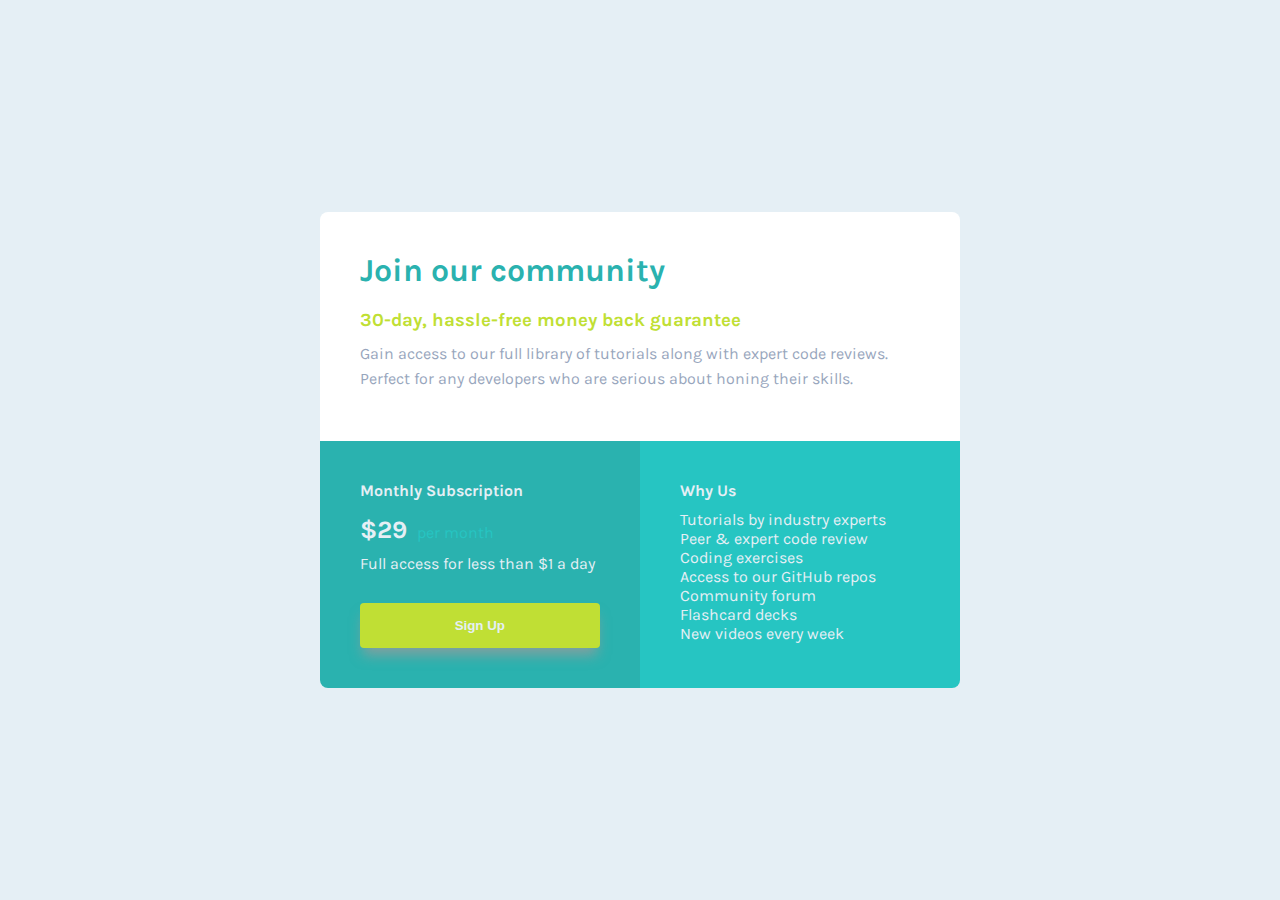
==== index.html @ 64156051 "updated file structure" ====
<!DOCTYPE html>
<html lang="en">

<head>
  <meta charset="UTF-8">
  <meta name="viewport" content="width=device-width, initial-scale=1.0">
  <!-- displays site properly based on user's device -->
  <link rel="icon" type="image/png" sizes="32x32" href="./images/favicon-32x32.png">
  <!-- link the html to css -->
  <link rel="stylesheet" href="./style.css">
  <link rel="stylesheet" href="./predefined.css">
  <!-- Font style -->
  <!-- Karla font -->
  <link rel="preconnect" href="https://fonts.googleapis.com">
  <link rel="preconnect" href="https://fonts.gstatic.com" crossorigin>
  <link href="https://fonts.googleapis.com/css2?family=Karla:wght@400;700&display=swap" rel="stylesheet">
  <title>Frontend Mentor | Single Price Grid Component</title>
</head>

<body class="light-gray">
  <main class="container grid">
    <div class="cta white">
      <h1 class="cta-heading">Join our community</h1>
      <h3 class="cta-sub-heading">30-day, hassle-free money back guarantee</h3>
      <p class="cta-paragraph grayish-blue-font">Gain access to our full library of tutorials along with expert code
        reviews.<br>
        Perfect for any developers who are serious about honing their skills.
      </p>
    </div>
    <div class="subscription cyan light-gray-font">
      <h4 class="subscription-heading">
        Monthly Subscription
      </h4>
      <p class="subscription-plan">
        <span class="price">&dollar;29</span><span class="duration">per month</span>
      </p>
      <p class="subscription-access">
        Full access for less than &dollar;1 a day
      </p>
      <button class="bright-yellow light-gray-font">Sign Up</button>
    </div>
    <div class="reason lighter-cyan light-gray-font">
      <h4 class="reason-heading">
        Why Us
      </h4>
      <ul class="list-items no-bullet">
        <li>Tutorials by industry experts</li>
        <li>Peer &amp; expert code review</li>
        <li>Coding exercises</li>
        <li>Access to our GitHub repos</li>
        <li>Community forum</li>
        <li>Flashcard decks</li>
        <li>New videos every week</li>
      </ul>
    </div>
  </main>
  <!-- <footer>
    <p class="attribution">
      Challenge by <a href="https://www.frontendmentor.io?ref=challenge" target="_blank">Frontend Mentor</a>.
      Coded by <a href="#">Your Name Here</a>.
    </p>
  </footer> -->
</body>

</html>
---- style.css ----
html {
  font-size: 62.5%;
}
body {
  height: 100vh;
  display: flex;
  flex-direction: column;
  justify-content: center;
  align-items: center;
  font-family: "Karla", sans-serif;
  font-size: 1.6rem;
}
.container {
  /* padding: 5rem; */
}
.cta {
  padding: 4rem;
  grid-column: 1 / -1;
  border-top-left-radius: 0.8rem;
  border-top-right-radius: 0.8rem;
}
.cta-heading {
  color: hsl(179, 62%, 43%);
}
.cta-sub-heading {
  margin-top: 2rem;
  color: hsl(71, 73%, 54%);
}
.cta-paragraph {
  margin-top: 1rem;
  line-height: 2.5rem;
  margin-bottom: 1rem;
}
.subscription {
  padding: 4rem;
  border-bottom-left-radius: 0.8rem;
}
.subscription-plan {
  margin-top: 1.5rem;
}
.duration {
  margin-left: 1rem;
  color: hsl(179, 68%, 46%);
}
.price {
  font-size: 2.5rem;
  font-weight: 700;
}
.subscription-access {
  margin-top: 1rem;
}

button {
  border: none;
  margin-top: 3rem;
  padding: 1.5rem 9.5rem;
  border-radius: 0.4rem;
  font-weight: 700;
  box-shadow: 0px 10px 13px -3px rgba(161, 154, 154, 0.75);
  -webkit-box-shadow: 0px 10px 13px -3px rgba(161, 154, 154, 0.75);
  -moz-box-shadow: 0px 10px 13px -3px rgba(161, 154, 154, 0.75);
}
.reason {
  padding: 4rem;
  border-bottom-right-radius: 0.8rem;
}
.reason-heading {
}
.list-items {
  margin-top: 1rem;
}
---- predefined.css ----
* {
  margin: 0;
  padding: 0;
  box-sizing: border-box;
}
.no-bullet {
  list-style: none;
}
.grid {
  display: grid;
  grid-template-columns: 1fr 1fr;
}
.cyan {
  background-color: hsl(179, 62%, 43%);
}
.lighter-cyan {
  background-color: hsl(179, 68%, 46%);
}
.bright-yellow {
  background-color: hsl(71, 73%, 54%);
}
.light-gray {
  background-color: hsl(204, 43%, 93%);
}
.light-gray-font {
  color: hsl(204, 43%, 93%);
}
.grayish-blue-font {
  color: hsl(218, 22%, 67%);
}
.white {
  background-color: #fff;
}
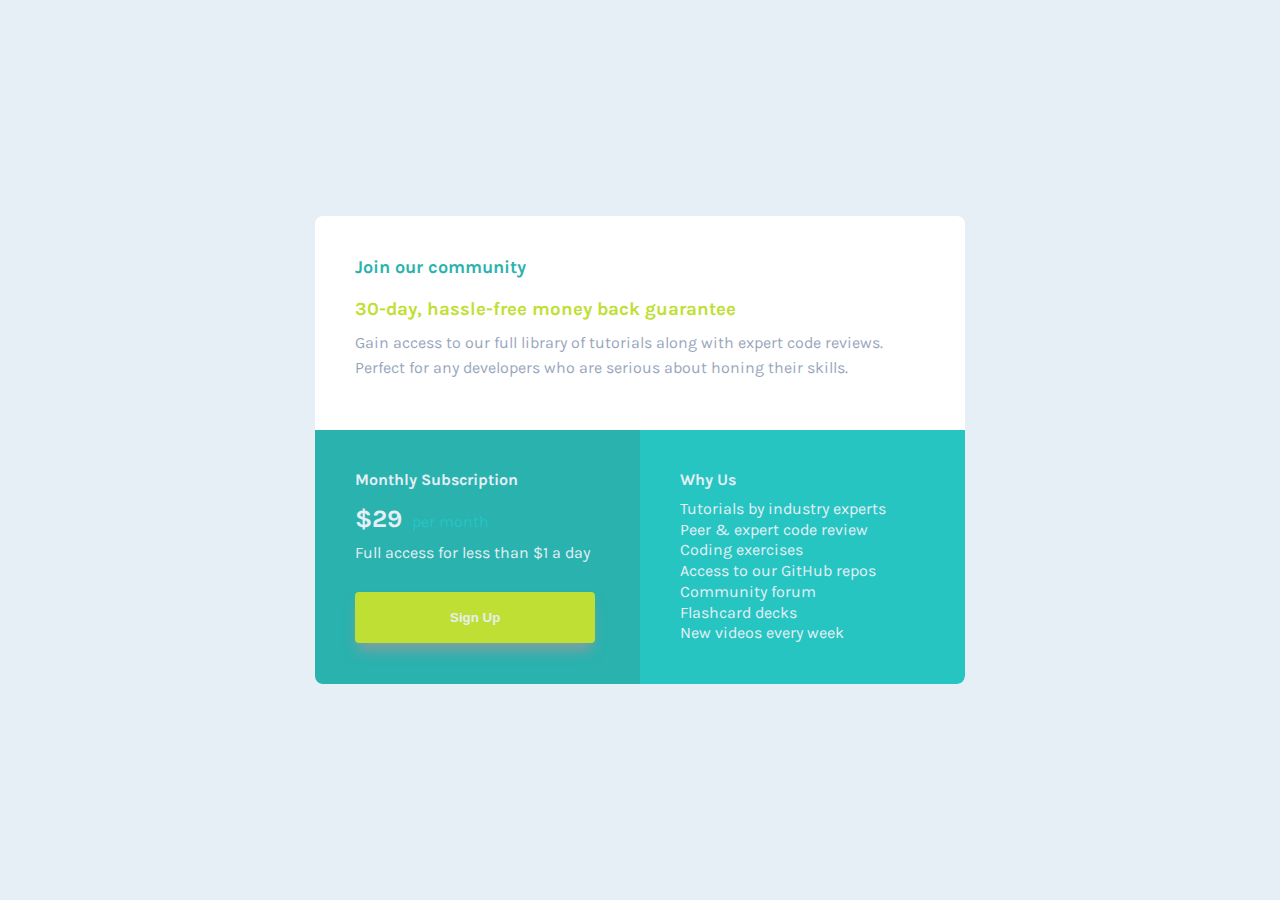
==== commit a46ca53a: "added media queries at 375px and 610px" ====
--- a/index.html
+++ b/index.html
@@ -9,6 +9,7 @@
   <!-- link the html to css -->
   <link rel="stylesheet" href="./style.css">
   <link rel="stylesheet" href="./predefined.css">
+  <link rel="stylesheet" href="./queries.css">
   <!-- Font style -->
   <!-- Karla font -->
   <link rel="preconnect" href="https://fonts.googleapis.com">
@@ -23,8 +24,7 @@
       <h1 class="cta-heading">Join our community</h1>
       <h3 class="cta-sub-heading">30-day, hassle-free money back guarantee</h3>
       <p class="cta-paragraph grayish-blue-font">Gain access to our full library of tutorials along with expert code
-        reviews.<br>
-        Perfect for any developers who are serious about honing their skills.
+        reviews. Perfect for any developers who are serious about honing their skills.
       </p>
     </div>
     <div class="subscription cyan light-gray-font">
--- a/style.css
+++ b/style.css
@@ -2,7 +2,7 @@
   font-size: 62.5%;
 }
 body {
-  height: 100vh;
+  min-height: 100vh;
   display: flex;
   flex-direction: column;
   justify-content: center;
@@ -12,14 +12,16 @@
 }
 .container {
   /* padding: 5rem; */
+  max-width: 65rem;
+  border-radius: 00.8rem;
+  overflow: hidden;
 }
 .cta {
   padding: 4rem;
   grid-column: 1 / -1;
-  border-top-left-radius: 0.8rem;
-  border-top-right-radius: 0.8rem;
 }
 .cta-heading {
+  font-size: 1.8rem;
   color: hsl(179, 62%, 43%);
 }
 .cta-sub-heading {
@@ -33,7 +35,6 @@
 }
 .subscription {
   padding: 4rem;
-  border-bottom-left-radius: 0.8rem;
 }
 .subscription-plan {
   margin-top: 1.5rem;
@@ -53,7 +54,7 @@
 button {
   border: none;
   margin-top: 3rem;
-  padding: 1.5rem 9.5rem;
+  padding: 1.8rem 9.5rem;
   border-radius: 0.4rem;
   font-weight: 700;
   box-shadow: 0px 10px 13px -3px rgba(161, 154, 154, 0.75);
@@ -67,5 +68,6 @@
 .reason-heading {
 }
 .list-items {
+  line-height: 1.3;
   margin-top: 1rem;
 }
--- a/queries.css
+++ b/queries.css
@@ -0,0 +1,25 @@
+/* BELOW 375px */
+@media (max-width: 23.44em) {
+  html {
+    font-size: 50%;
+  }
+  button {
+    width: 100%;
+  }
+}
+/* BELOW 610px */
+@media (max-width: 40.625em) {
+  html {
+    font-size: 56.35%;
+  }
+  .container {
+    display: flex;
+    flex-direction: column;
+    margin: 3rem;
+  }
+  .cta,
+  .subscription,
+  .reason {
+    padding: 2.5rem;
+  }
+}
